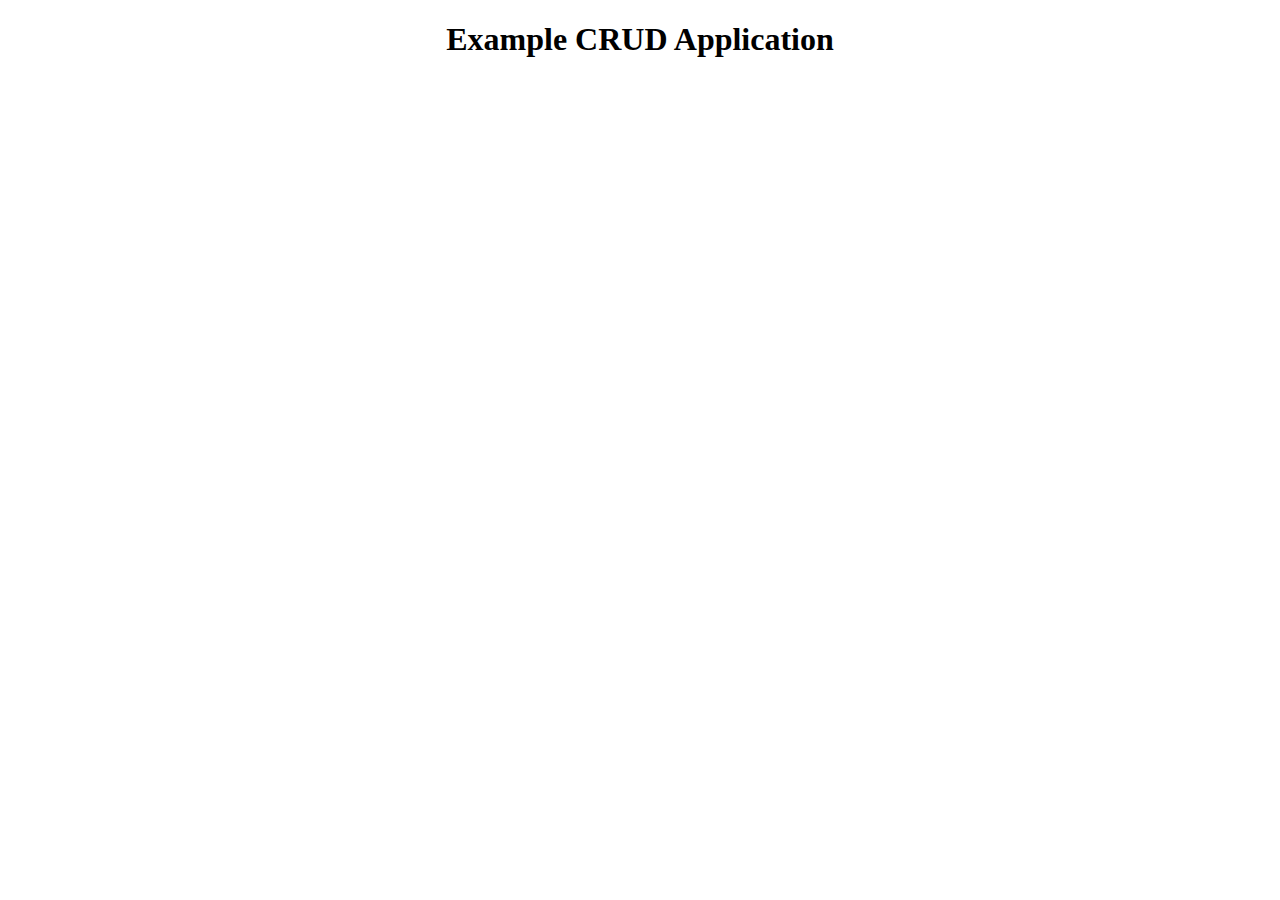
==== index.html @ b681d07f "Dummy html for redirecting to frontend" ====
<!DOCTYPE html>
<html lang="en">
<head>
    <meta charset="UTF-8">
    <meta http-equiv="X-UA-Compatible" content="IE=edge">
    <meta name="viewport" content="width=device-width, initial-scale=1.0">
    <meta http-equiv="refresh" content="0; url=https://SurPun.github.io/C-r-u-d-Po/frontend/index.html">
    <title>Redirecting...</title>
</head>
<body>
    <p>Redirecting to the main page...</p>
</body>
</html>
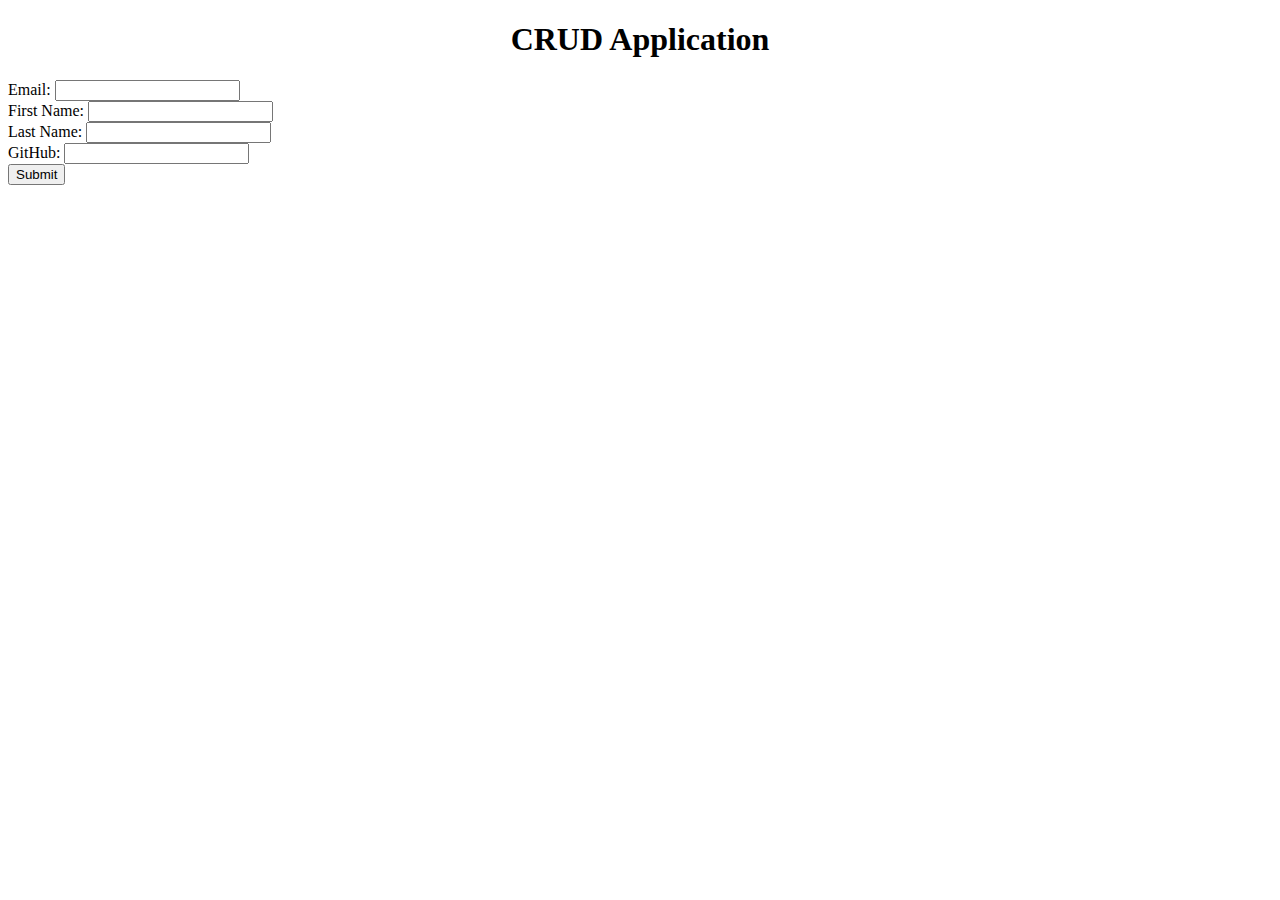
==== commit 8512aebb: "Github form submit issue" ====
--- a/index.html
+++ b/index.html
@@ -1,13 +1,36 @@
 <!DOCTYPE html>
 <html lang="en">
 <head>
-    <meta charset="UTF-8">
-    <meta http-equiv="X-UA-Compatible" content="IE=edge">
-    <meta name="viewport" content="width=device-width, initial-scale=1.0">
-    <meta http-equiv="refresh" content="0; url=https://SurPun.github.io/C-r-u-d-Po/frontend/index.html">
-    <title>Redirecting...</title>
+  <meta charset="UTF-8">
+  <meta http-equiv="X-UA-Compatible" content="IE=edge">
+  <meta name="viewport" content="width=device-width, initial-scale=1.0">
+  <link rel="stylesheet" href="styles.css">
+  <title>CRUD Application</title>
 </head>
 <body>
-    <p>Redirecting to the main page...</p>
+  <h1>CRUD Application</h1>
+
+<!-- PUT Data -->
+  <form id="user-form">
+    <label for="email">Email:</label>
+    <input type="email" id="email" required>
+    <br>
+    <label for="first-name">First Name:</label>
+    <input type="text" id="first-name" required>
+    <br>
+    <label for="last-name">Last Name:</label>
+    <input type="text" id="last-name" required>
+    <br>
+    <label for="github">GitHub:</label>
+    <input type="text" id="github" required>
+    <br>
+    <button type="submit">Submit</button>
+  </form>
+
+  <!-- DynamoDB GET Data -->
+  <div id="items"></div>
+
+  <!-- JS -->
+  <script src="script.js"></script>
 </body>
-</html>
+</html>--- a/styles.css
+++ b/styles.css
@@ -0,0 +1,3 @@
+h1 {
+    text-align: center;
+}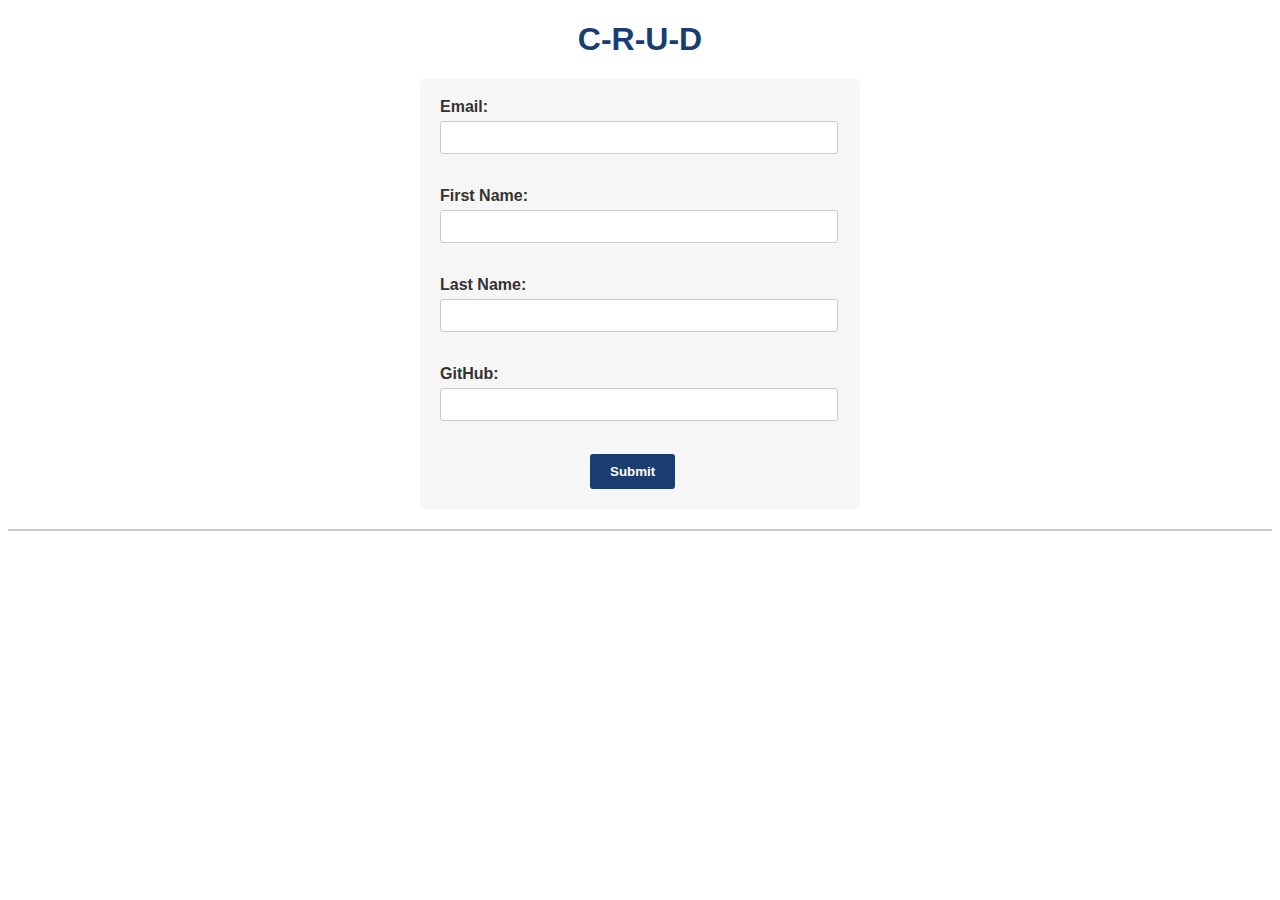
==== commit 48198ebd: "Minimum Style" ====
--- a/index.html
+++ b/index.html
@@ -5,10 +5,19 @@
   <meta http-equiv="X-UA-Compatible" content="IE=edge">
   <meta name="viewport" content="width=device-width, initial-scale=1.0">
   <link rel="stylesheet" href="styles.css">
-  <title>CRUD Application</title>
+
+  <link
+  rel="stylesheet"
+  href="https://cdnjs.cloudflare.com/ajax/libs/font-awesome/6.1.1/css/all.min.css"
+  integrity="sha512-KfkfwYDsLkIlwQp6LFnl8zNdLGxu9YAA1QvwINks4PhcElQSvqcyVLLD9aMhXd13uQjoXtEKNosOWaZqXgel0g=="
+  crossorigin="anonymous"
+  referrerpolicy="no-referrer"
+  />
+
+  <title>C-R-U-D</title>
 </head>
 <body>
-  <h1>CRUD Application</h1>
+  <h1>C-R-U-D</h1>
 
 <!-- PUT Data -->
   <form id="user-form">
@@ -24,11 +33,29 @@
     <label for="github">GitHub:</label>
     <input type="text" id="github" required>
     <br>
-    <button type="submit">Submit</button>
+    <button id="submit-btn" type="submit">Submit</button>
   </form>
 
+  <!-- Patch Modal -->
+  <div id="edit-modal" class="modal">
+    <div class="modal-content">
+      <span class="close" onclick="closeModal()">&times;</span>
+      <form id="edit-form">
+        <label>Email:</label>
+        <input type="text" id="edit-email" readonly />
+        <label>First Name:</label>
+        <input type="text" id="edit-firstname" />
+        <label>Last Name:</label>
+        <input type="text" id="edit-lastname" />
+        <label>GitHub:</label>
+        <input type="text" id="edit-github" />
+        <button id="save-btn" type="submit">Save</button>
+      </form>
+    </div>
+  </div>
+
   <!-- DynamoDB GET Data -->
-  <div id="items"></div>
+  <div id="items" class="items-container"></div>
 
   <!-- JS -->
   <script src="script.js"></script>
--- a/styles.css
+++ b/styles.css
@@ -1,3 +1,141 @@
+body {
+  font-family: Arial, sans-serif;
+  color: #333;
+}
+
 h1 {
-    text-align: center;
+  text-align: center;
+  color: #1a3d71;
+  margin-bottom: 20px;
+}
+
+form {
+  max-width: 400px;
+  margin: 0 auto;
+  padding: 20px;
+  background-color: #f6f6f6;
+  border-radius: 5px;
+}
+
+#submit-btn {
+  margin: 0 150px;
+}
+
+#save-btn {
+  margin: 0 150px;
+}
+
+label {
+  display: block;
+  font-weight: bold;
+  margin-bottom: 5px;
+}
+
+input {
+  display: block;
+  width: 95%;
+  padding: 8px;
+  margin-bottom: 15px;
+  border: 1px solid #ccc;
+  border-radius: 3px;
+}
+
+button[type="submit"] {
+  background-color: #1a3d71;
+  color: #fff;
+  font-weight: bold;
+  padding: 10px 20px;
+  border: none;
+  border-radius: 3px;
+  cursor: pointer;
+}
+
+button[type="submit"]:hover {
+  background-color: #144c86;
+}
+
+/* Modal styles */
+.modal {
+  display: none;
+  position: fixed;
+  z-index: 1;
+  left: 0;
+  top: 0;
+  width: 100%;
+  height: 100%;
+  overflow: auto;
+  background-color: rgba(0, 0, 0, 0.4);
+}
+
+.modal-content {
+  background-color: #fff;
+  margin: 15% auto;
+  padding: 20px;
+  border: 1px solid #888;
+  width: 80%;
+  max-width: 400px;
+  border-radius: 5px;
+}
+
+.close {
+  color: #aaa;
+  float: right;
+  font-size: 28px;
+  font-weight: bold;
+}
+
+.close:hover,
+.close:focus {
+  color: #000;
+  text-decoration: none;
+  cursor: pointer;
+}
+
+.items-container {
+  display: flex;
+  flex-direction: column;
+  align-items: center;
+  justify-content: center;
+  margin-top: 20px;
+  border-top: 2px solid #ccc;
+}
+
+.delete-button,
+.edit-button {
+  background-color: #fff;
+  border: 1px solid #1a3d71;
+  color: #1a3d71;
+  font-weight: bold;
+  padding: 6px 12px;
+  border-radius: 3px;
+  cursor: pointer;
+  transition: all 0.3s ease;
+}
+
+.edit-button:hover {
+  background-color: #1a3d71;
+  color: #fff;
+}
+
+.delete-button:hover {
+  background-color: red;
+  color: white;
+}
+
+.delete-button {
+  float: right;
+}
+
+.key-display {
+  font-size: larger;
+  font-weight: bold;
+}
+
+.value-display {
+  color: #144c86;
+}
+
+hr {
+  width: 80%;
+  margin: 10px auto;
 }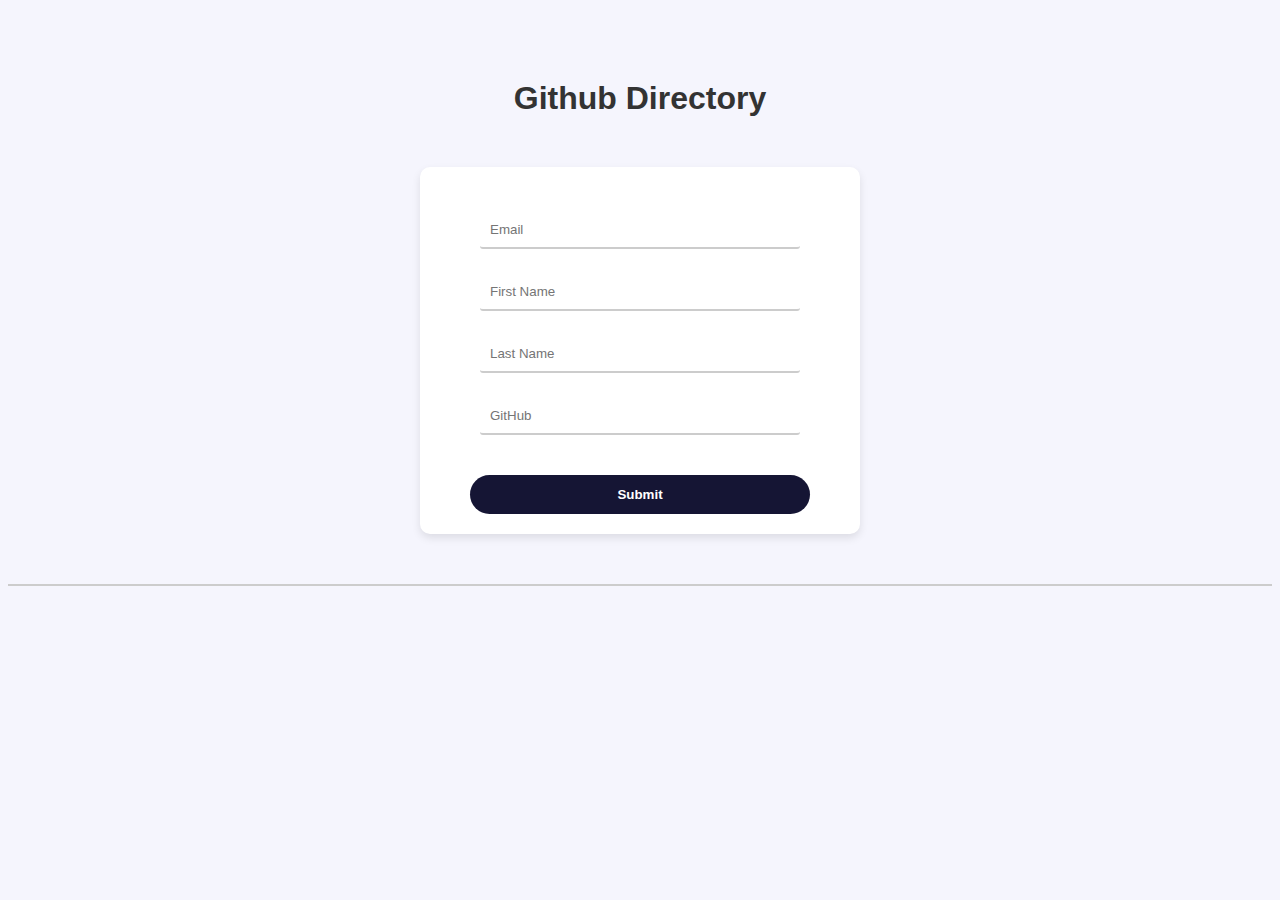
==== commit 1d617864: "New & updated frontend for gh-page" ====
--- a/index.html
+++ b/index.html
@@ -14,25 +14,21 @@
   referrerpolicy="no-referrer"
   />
 
-  <title>C-R-U-D</title>
+  <title>Home</title>
 </head>
 <body>
-  <h1>C-R-U-D</h1>
+  <h1>Github Directory</h1>
 
 <!-- PUT Data -->
   <form id="user-form">
-    <label for="email">Email:</label>
-    <input type="email" id="email" required>
-    <br>
-    <label for="first-name">First Name:</label>
-    <input type="text" id="first-name" required>
-    <br>
-    <label for="last-name">Last Name:</label>
-    <input type="text" id="last-name" required>
-    <br>
-    <label for="github">GitHub:</label>
-    <input type="text" id="github" required>
-    <br>
+    <label for="email" class="visually-hidden">Email:</label>
+    <input type="email" id="email" placeholder="Email" required>
+    <label for="first-name" class="visually-hidden">First Name:</label>
+    <input type="text" id="first-name" placeholder="First Name" required>
+    <label for="last-name" class="visually-hidden">Last Name:</label>
+    <input type="text" id="last-name" placeholder="Last Name" required>
+    <label for="github" class="visually-hidden">GitHub:</label>
+    <input type="text" id="github" placeholder="GitHub" required>
     <button id="submit-btn" type="submit">Submit</button>
   </form>
 
--- a/styles.css
+++ b/styles.css
@@ -1,28 +1,28 @@
+@font-face {
+  font-family: 'Merriweather';
+  src: url('fonts/Merriweather-Bold.ttf');
+}
+
 body {
-  font-family: Arial, sans-serif;
+  font-family: 'Merriweather', sans-serif;
   color: #333;
+  background-color: #F5F5FD;
 }
 
 h1 {
   text-align: center;
-  color: #1a3d71;
+  color: #333;
+  margin-top: 80px;
   margin-bottom: 20px;
 }
 
 form {
   max-width: 400px;
-  margin: 0 auto;
+  margin: 50px auto;
   padding: 20px;
-  background-color: #f6f6f6;
-  border-radius: 5px;
-}
-
-#submit-btn {
-  margin: 0 150px;
-}
-
-#save-btn {
-  margin: 0 150px;
+  background-color: #ffffff;
+  border-radius: 10px;
+  box-shadow: 0 4px 8px rgba(0, 0, 0, 0.1);
 }
 
 label {
@@ -33,25 +33,29 @@
 
 input {
   display: block;
-  width: 95%;
-  padding: 8px;
-  margin-bottom: 15px;
-  border: 1px solid #ccc;
+  width: 75%;
+  padding: 10px;
+  margin: 25px auto;
+  border: none;
+  border-bottom: 2px solid #ccc;
   border-radius: 3px;
 }
 
 button[type="submit"] {
-  background-color: #1a3d71;
+  display: block;
+  width: 85%;
+  background-color: #151534;
   color: #fff;
   font-weight: bold;
-  padding: 10px 20px;
+  padding: 12px;
+  margin: 40px auto 0px auto;
   border: none;
-  border-radius: 3px;
+  border-radius: 25px;
   cursor: pointer;
 }
 
 button[type="submit"]:hover {
-  background-color: #144c86;
+  background-color: #00009e;
 }
 
 /* Modal styles */
@@ -138,4 +142,16 @@
 hr {
   width: 80%;
   margin: 10px auto;
+}
+
+/* Accesibility */
+.visually-hidden {
+  position: absolute;
+  width: 1px;
+  height: 1px;
+  margin: -1px;
+  padding: 0;
+  overflow: hidden;
+  clip: rect(0, 0, 0, 0);
+  border: 0;
 }